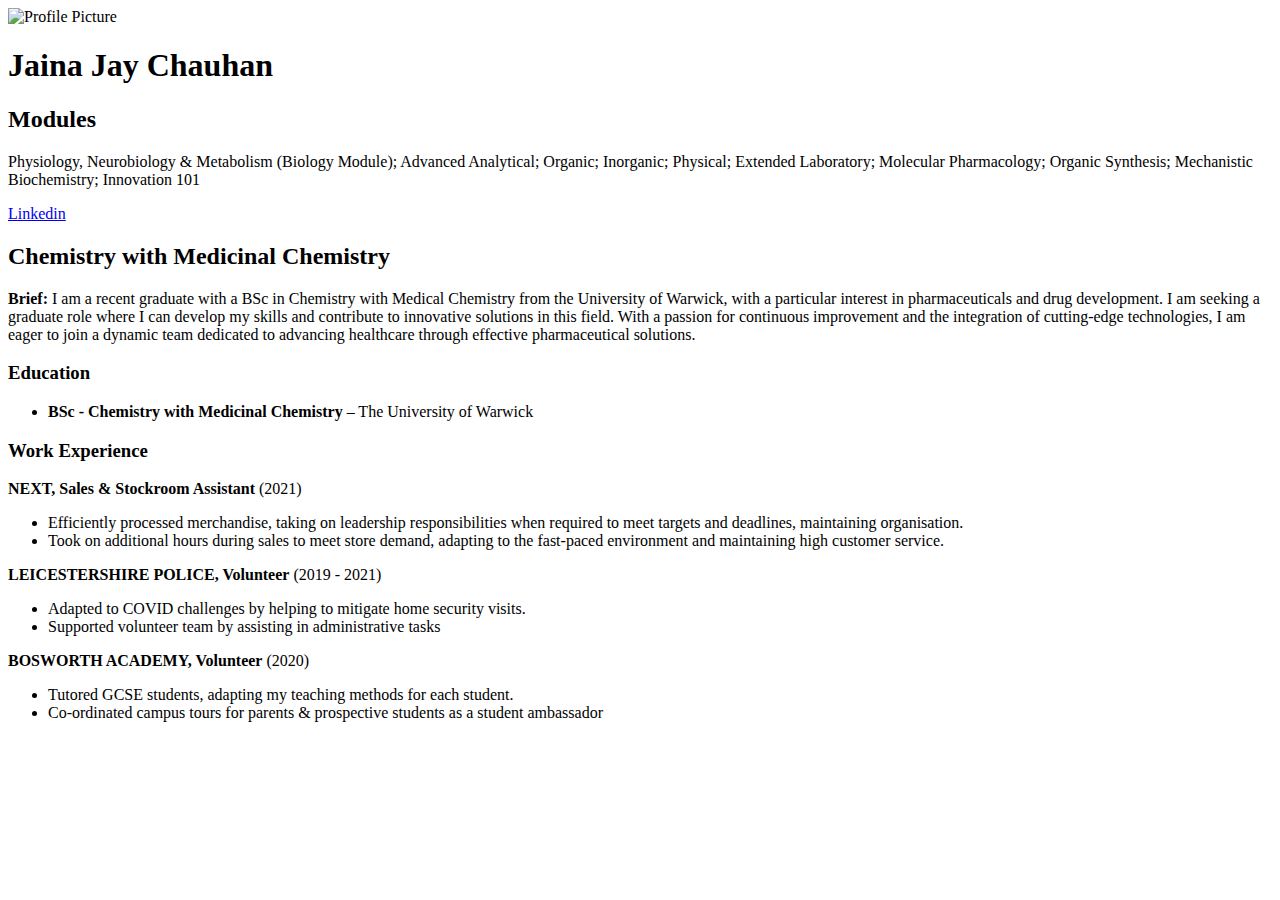
==== index.html @ 3e3c9037 "Update index.html" ====
<!DOCTYPE html>
<html lang="en">
<head>
    <meta charset="UTF-8">
    <meta name="viewport" content="width=device-width, initial-scale=1.0">
    <title>Portfolio - [Your Name]</title>
    <link rel="stylesheet" href="styles.css">
</head>
    <body>
    <div class="container">
        <!-- Sidebar (Left) -->
        <div class="sidebar">
            <img src="~/Img/JaiPP.jpg" alt="Profile Picture" id="JaiPP">
            <h1>Jaina Jay Chauhan </h1>
            <div class="modules">
                <h2> Modules</h2>
                <p>
                    Physiology, Neurobiology & Metabolism (Biology Module); Advanced Analytical; Organic; Inorganic; Physical;
                    Extended Laboratory; Molecular Pharmacology; Organic Synthesis; Mechanistic Biochemistry; Innovation 101
                </p>
            </div>

            <div class="download-buttons">
                <a href="https://www.linkedin.com/in/jaina-chauhan-883b0a305/?originalSubdomain=uk" class="download-btn"> Linkedin</a>
            </div>
        </div>

        <!-- Main Content (Right) -->
        <div class="main-content">
            <h2>Chemistry with Medicinal Chemistry</h2>
            <p><strong>Brief:</strong>  I am a recent graduate with a BSc in Chemistry with Medical Chemistry from the University of Warwick, with a particular interest in pharmaceuticals and drug development. I am seeking a graduate role where I can develop my skills and contribute to innovative solutions in this field. With a passion for continuous improvement and the integration of cutting-edge technologies, I am eager to join a dynamic team dedicated to advancing healthcare through effective pharmaceutical solutions.</p>

            <h3>Education</h3>
            <ul class="education">
                <li><strong>BSc - Chemistry with Medicinal Chemistry</strong> – The University of Warwick</li>
            </ul>

            <h3>Work Experience</h3>
            <div class="experience">
                <p><strong>NEXT, Sales & Stockroom Assistant  </strong> (2021)</p>
                <ul>
                    <li>
                        Efficiently processed merchandise, taking on leadership responsibilities when required to meet targets and
                        deadlines, maintaining organisation.
                    </li>
                    <li>
                        Took on additional hours during sales to meet store demand, adapting to the fast-paced environment and
                        maintaining high customer service.
                    </li>
                </ul>

                <p><strong>LEICESTERSHIRE POLICE, Volunteer</strong> (2019 - 2021)</p>
                <ul>
                    <li>Adapted to COVID challenges by helping to mitigate home security visits.</li>
                    <li>Supported volunteer team by assisting in administrative tasks</li>
                </ul>
                <p><strong>BOSWORTH ACADEMY, Volunteer</strong> (2020)</p>
                <ul>
                    <li>Tutored GCSE students, adapting my teaching methods for each student.</li>
                    <li>Co-ordinated campus tours for parents & prospective students as a student ambassador</li>
                </ul>
            </div>
        </div>
    </div>
</body>
</html>
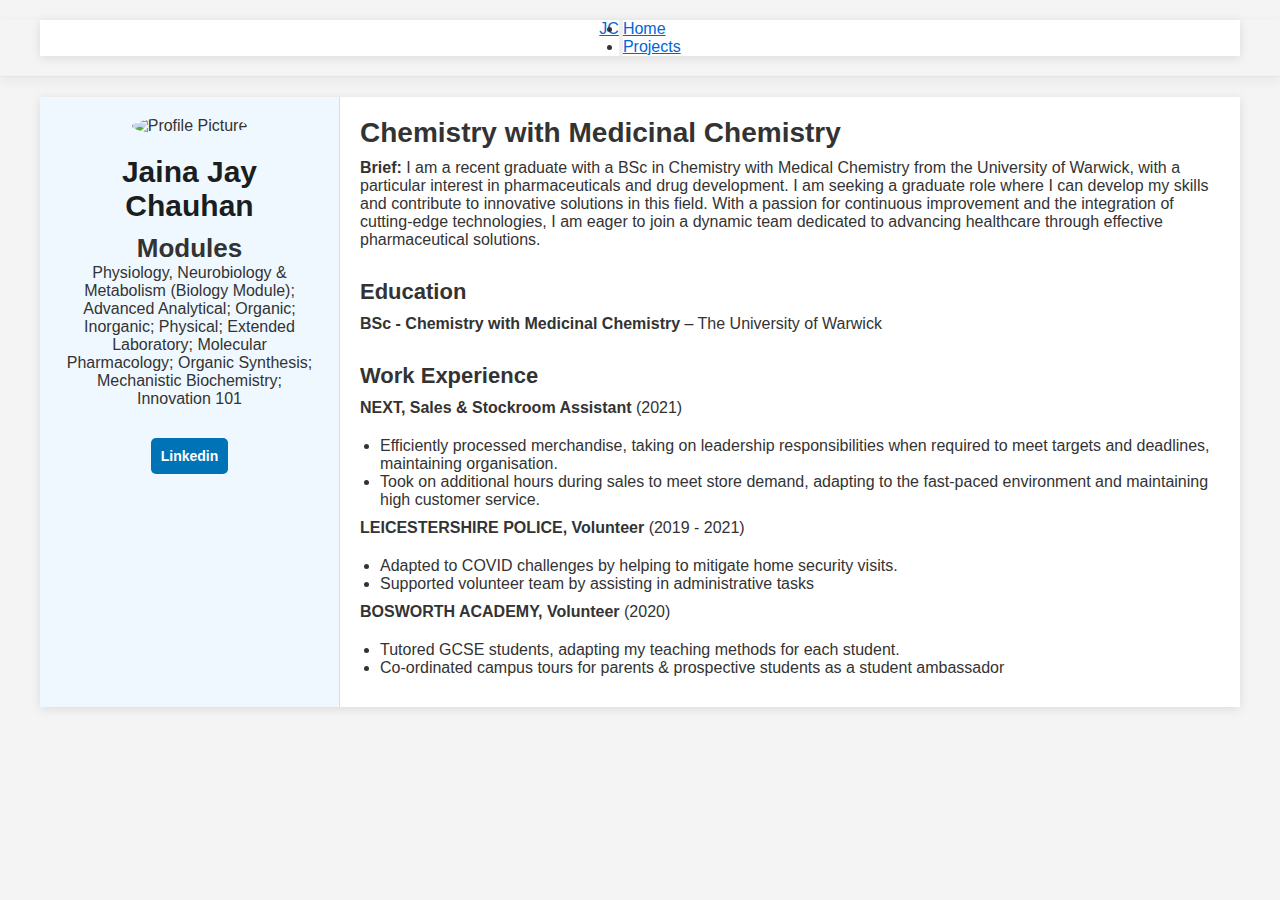
==== commit f0a05cf9: "Update index.html" ====
--- a/index.html
+++ b/index.html
@@ -3,9 +3,29 @@
 <head>
     <meta charset="UTF-8">
     <meta name="viewport" content="width=device-width, initial-scale=1.0">
-    <title>Portfolio - [Your Name]</title>
-    <link rel="stylesheet" href="styles.css">
+    <title>Portfolio - [Jaina Jay Chauhan]</title>
+    <link rel="stylesheet" href="site.css">
 </head>
+    <header>
+    <nav class="navbar navbar-expand-sm navbar-light bg-white border-bottom box-shadow mb-3">
+        <div class="container">
+            <a class="navbar-brand" href="index.html">JC</a>
+            <button class="navbar-toggler" type="button" data-toggle="collapse" data-target="#navbarNav" aria-controls="navbarNav" aria-expanded="false" aria-label="Toggle navigation">
+                <span class="navbar-toggler-icon"></span>
+            </button>
+            <div class="collapse navbar-collapse d-sm-inline-flex justify-content-between" id="navbarNav">
+                <ul class="navbar-nav flex-grow-1">
+                    <li class="nav-item">
+                        <a class="nav-link text-dark" href="index.html">Home</a>
+                    </li>
+                    <li class="nav-item">
+                        <a class="nav-link text-dark" href="projects.html">Projects</a>
+                    </li>
+                </ul>
+            </div>
+        </div>
+    </nav>
+</header>
     <body>
     <div class="container">
         <!-- Sidebar (Left) -->
--- a/site.css
+++ b/site.css
@@ -0,0 +1,190 @@
+/* Please see documentation at https://docs.microsoft.com/aspnet/core/client-side/bundling-and-minification
+for details on configuring this project to bundle and minify static web assets. */
+
+a.navbar-brand {
+  white-space: normal;
+  text-align: center;
+  word-break: break-all;
+}
+
+/* Provide sufficient contrast against white background */
+a {
+  color: #0366d6;
+}
+
+.btn-primary {
+  color: #fff;
+  background-color: #1b6ec2;
+  border-color: #1861ac;
+}
+
+.nav-pills .nav-link.active, .nav-pills .show > .nav-link {
+  color: #fff;
+  background-color: #1b6ec2;
+  border-color: #1861ac;
+}
+
+/* Sticky footer styles
+-------------------------------------------------- */
+html {
+  font-size: 14px;
+}
+@media (min-width: 768px) {
+  html {
+    font-size: 16px;
+  }
+}
+
+.border-top {
+  border-top: 1px solid #e5e5e5;
+}
+.border-bottom {
+  border-bottom: 1px solid #e5e5e5;
+}
+
+.box-shadow {
+  box-shadow: 0 .25rem .75rem rgba(0, 0, 0, .05);
+}
+
+button.accept-policy {
+  font-size: 1rem;
+  line-height: inherit;
+}
+
+/* Sticky footer styles
+-------------------------------------------------- */
+html {
+  position: relative;
+  min-height: 100%;
+}
+
+body {
+  /* Margin bottom by footer height */
+  margin-bottom: 60px;
+}
+.footer {
+  position: absolute;
+  bottom: 0;
+  width: 100%;
+  white-space: nowrap;
+  line-height: 60px; /* Vertically center the text there */
+}
+* {
+    margin: 0;
+    padding: 0;
+    box-sizing: border-box;
+}
+
+body {
+    font-family: Arial, sans-serif;
+    background-color: #f4f4f4;
+    color: #333;
+}
+
+.container {
+    display: flex;
+    max-width: 1200px;
+    margin: 20px auto;
+    background-color: #fff;
+    box-shadow: 0 2px 10px rgba(0, 0, 0, 0.1);
+    flex-direction: row;
+    flex-wrap: wrap;
+    align-content: center;
+    justify-content: center;
+}
+
+.sidebar {
+    background-color: #f0f8ff;
+    padding: 20px;
+    width: 300px;
+    text-align: center;
+    border-right: 1px solid #ddd;
+}
+
+.profile-pic {
+    width: 150px;
+    border-radius: 50%;
+    margin-bottom: 20px;
+}
+
+.sidebar h1 {
+    font-size: 30px;
+    color: #1b1e21;
+    margin: 20px 10px 10px 10px;
+}
+
+.sidebar h2 { 
+    font-size: 26px;
+}
+
+
+}
+
+.sidebar p {
+    font-size: 16px;
+    color: #555;
+    margin-bottom: 20px;
+}
+
+.sidebar a {
+    display: inline-block;
+    text-decoration: none;
+    font-weight: bold;
+    margin-bottom: 20px;
+}
+
+.download-buttons {
+    margin-top: 20px;
+}
+
+.download-btn {
+    display: block;
+    margin: 10px 0;
+    padding: 10px;
+    background-color: #0073b7;
+    color: #fff;
+    text-decoration: none;
+    border-radius: 5px;
+    font-size: 14px;
+}
+
+.main-content {
+    padding: 20px;
+    flex: 1;
+}
+
+    .main-content h2 {
+        font-size: 28px;
+        margin-bottom: 10px;
+    }
+
+    .main-content p {
+        font-size: 16px;
+        margin-bottom: 20px;
+    }
+
+    .main-content h3 {
+        font-size: 22px;
+        margin-top: 30px;
+        margin-bottom: 10px;
+    }
+
+.education, .experience ul {
+    margin: 10px 0;
+    list-style-type: none;
+}
+
+    .education li {
+        margin-bottom: 10px;
+    }
+
+.experience ul {
+    margin-left: 20px;
+    list-style-type: disc;
+}
+
+
+#JaiPP {
+    border-radius: 50%;
+    height: 150px;
+}
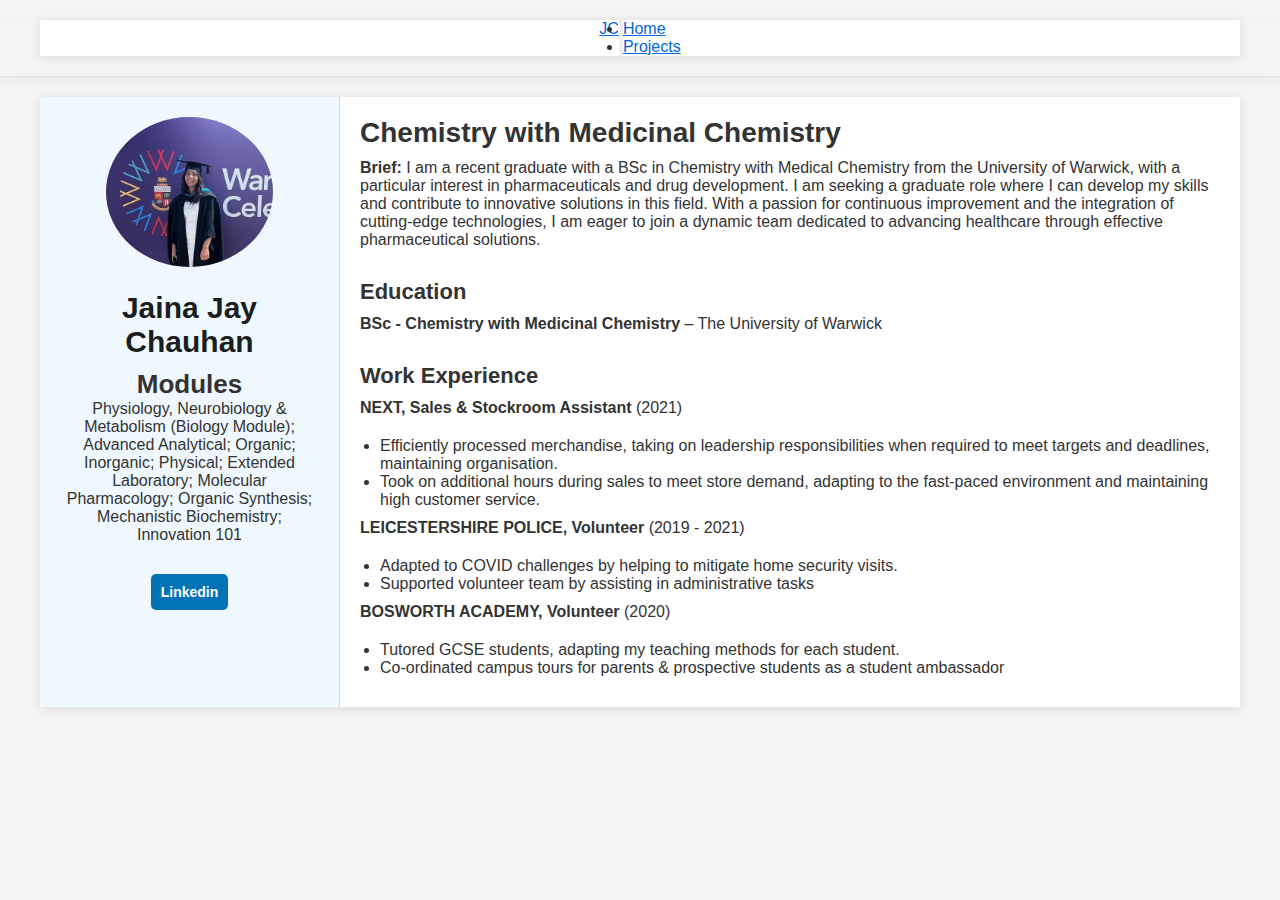
==== commit 2e46c938: "Update index.html" ====
--- a/index.html
+++ b/index.html
@@ -5,6 +5,10 @@
     <meta name="viewport" content="width=device-width, initial-scale=1.0">
     <title>Portfolio - [Jaina Jay Chauhan]</title>
     <link rel="stylesheet" href="site.css">
+    <link href="bootstrap.css" rel="stylesheet">
+    <script src="~/lib/jquery/dist/jquery.min.js"></script>
+    <script src="~/lib/bootstrap/dist/js/bootstrap.bundle.min.js"></script>
+    <script src="~/js/site.js" asp-append-version="true"></script>
 </head>
     <header>
     <nav class="navbar navbar-expand-sm navbar-light bg-white border-bottom box-shadow mb-3">
@@ -30,7 +34,7 @@
     <div class="container">
         <!-- Sidebar (Left) -->
         <div class="sidebar">
-            <img src="~/Img/JaiPP.jpg" alt="Profile Picture" id="JaiPP">
+            <img src="JaiPP.jpg" alt="Profile Picture" id="JaiPP">
             <h1>Jaina Jay Chauhan </h1>
             <div class="modules">
                 <h2> Modules</h2>
